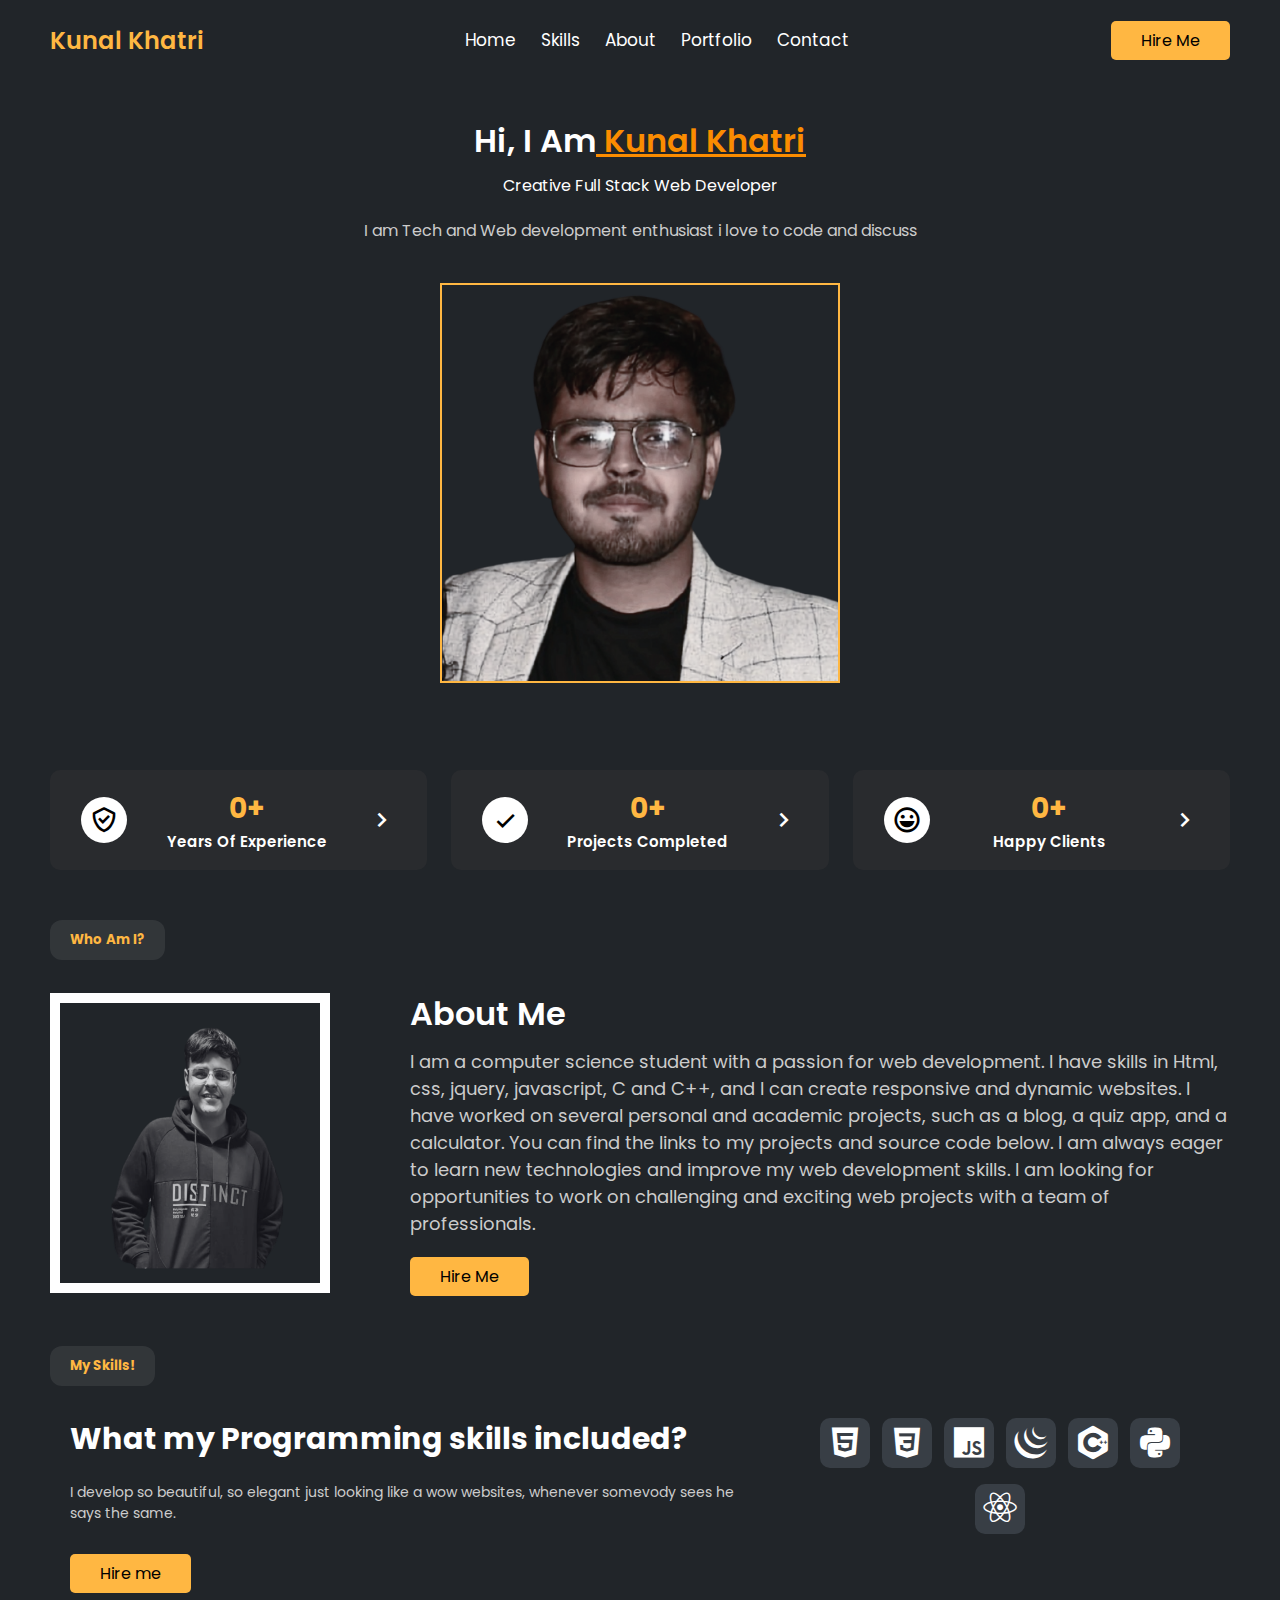
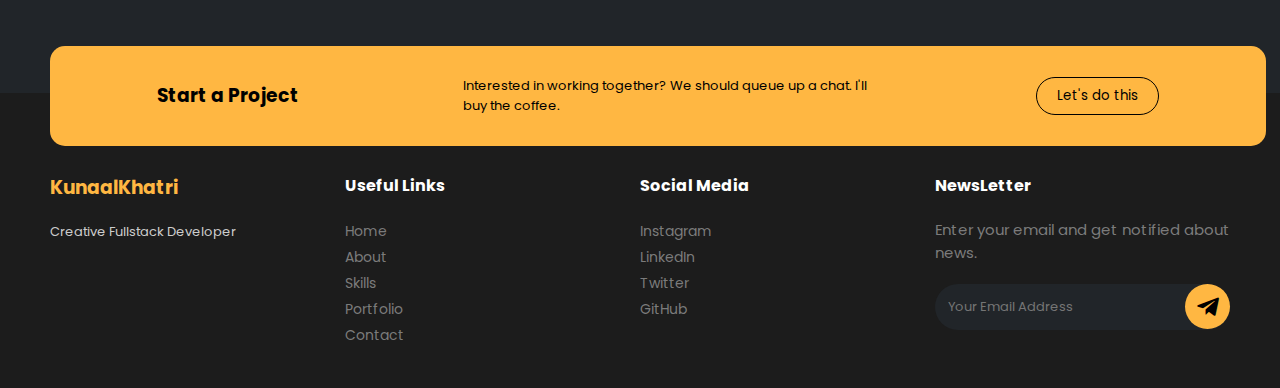
==== index.html @ 3663a2e1 "Add files via upload" ====
<!DOCTYPE html>
<html lang="en">
    <head>
        <meta charset="UTF-8">
        <meta name="viewport" content="width=device-width, initial-scale=1.0">
        <link href='https://unpkg.com/boxicons@2.1.4/css/boxicons.min.css' rel='stylesheet'>
        <title>Portfolio</title>

        <style>
            @import url('https://fonts.googleapis.com/css2?family=Poppins:wght@300;400;500;600;700&display=swap');
*{
    margin: 0;
    padding: 0;
    box-sizing: border-box;
    font-family: 'Poppins',sans-serif;
}
body{
    height: 100vh;
    background: #212529;
}
.navigationbar{
    display: flex;
    align-items: center;
    justify-content: space-between;
    height: 80px;
    padding: 0 50px;
}
.navigationbar h2{
    color: #ffb742;
    font-weight: 600;
}
.navigationbar ul{
    display: flex;    
}
.navigationbar ul li{
    list-style: none;
}
.navigationbar ul li a{
    text-decoration: none;
    color: #fff;
    font-size: 17px;
    margin-right: 25px;
    transition: color 0.3s ease;
}
.navigationbar ul li:hover a{
    color: #ffb742;

}
.navigationbar ul li:last-child a{
    margin: 0;
}
.hire{
    background: #ffb742;
    padding: 7px 30px;
    border: none;
    font-size: 16px;
    cursor: pointer;
    border-radius: 5px;
    transition: background-color 0.3s ease;
}
.hire:hover{
    background: #fb8c00;
}
.main{
    height: 640px;
    display: flex;
    flex-direction: column;
    align-items: center;
    justify-content: center;
}

.main h4{
    font-size: 32px;
    color: #fff;
    font-weight: 600;
}
.main h4 span{
    color: #fb8c00;
    text-decoration: underline;
}
.main p.title{
    font-size: 16px;
    color: #fff;
    margin-top: 8px;
}
.main p.subtitle{
    font-size: 16px;
    color: #ccc;
    margin-top: 20px;
}
.main img{
    width: 400px;
    height: 400px;
    margin-top: 40px;
    border: solid 2px #ffb742;
}

.main img:hover{
    background-color: #fb8c00;
}
.gurantee{
    margin-top: 50px;
    padding: 0 50px;
    display: flex;
    flex-wrap: nowrap;
    gap: 24px;
}
.gurantee .item{
    background-color: #292b2e;
    display: flex;
    justify-content: space-between;
    align-items: center;
    height: 100px;
    width: 100%;
    border-radius: 10px;
    padding: 0 30px;
    border: 1px solid transparent;
    cursor: pointer;
    transition: all 0.3s ease;
}
.gurantee .item:hover{
    border-color: #ffb742;
}
.gurantee .item .icon{
    width: 46px;
    height: 46px;
    background: #fff;
    border-radius: 50%;
    display: flex;
    align-items: center;
    justify-content: center;
    transition: background-color 0.3s ease;
}
.gurantee .item:hover .icon{
    background-color: #ffb742;
}

.gurantee .item .icon i{
    font-size: 30px;
}

.gurantee .item .info{
    display: flex;
    flex-direction: column;
    align-items: center;

}

.gurantee .item .info h3{
    color: #ffb742;
    font-size: 28px;
}

.gurantee .item .info p{
    color: #fff;
    font-size: 15px;
    font-weight: 600;
}

.gurantee .item > i{
    color: #fff;
    font-size: 30px;
    transition: color 0.3s ease;
}

.gurantee .item:hover > i{
    color:#ffb742;
}

.seprator{
    margin: 50px 50px 30px;
    padding: 10px 20px;
    background: rgba(255,255,255,0.08);
    display: inline-block;
    color: #ffb742;
    border-radius: 12px;
}

.about{
    display: flex;
    justify-content: space-between;
    align-items: center;
    padding: 0 50px;
    gap: 80px;
}

.about img{
    width: 280px;
    height: 300px;
    border: solid 10px white;
}

.about img:hover{
    background: #ffb742;
}

.about .info h3{
    color: #fff;
    font-size: 32px;
    font-weight: 600;
    margin-bottom: 10px;
}

.about .info p{
    color: #ccc;
    font-size: 18px;
    font-weight: 400;
    margin-bottom: 15px;
}

.about .info button{
    margin-top: 5px;

}

.skills{
    display: flex;
    justify-content: space-around;
    padding: 0 50px;
}

.skills .left{
    width: 680px;
}

.skills .left .info h3{
    color: #fff;
    font-size: 30px;
    margin-bottom: 20px;
}

.skills .left .info p{
    color: #ccc;
    font-size: 14px;
}

.skills .left button{
    margin-top: 30px;
}

.skills .right{
    width: 420px;
    height: 120px;
    display: flex;
    align-items: center;
    justify-content: center;
    flex-wrap: wrap;
    gap: 12px;
}

.skills .right .item{
    display: flex;
    align-items: center;
    justify-content: center;
    background: #383e45;
    width: 50px;
    height: 50px;
    border-radius: 10px;
}

.skills .right .item i{
    font-size: 40px;
    color: #fff;
}

footer{
    position: relative;
    background: #1c1c1c;
    padding: 80px 50px 40px;
    margin-top: 100px;
}

footer .start{
    display: flex;
    align-items: center;
    justify-content: space-around;
    position: absolute;
    background-color: #ffb742;
    padding: 30px 25px;
    border-radius: 15px;
    width: 95%;
    top: -16%;
    left: 15% -16%;
}

footer .start p{
    font-size: 13px;
    width: 35%;
}

footer .start button{
    background: transparent;
    border: 1px solid #000;
    cursor: pointer;
    padding: 8px 20px;
    border-radius: 100px;
    transition: all 0.3s ease;
}

footer .start button:hover{
    background-color: #fff;
    border-color: #fff;
}

footer .cols{
    display: flex;
    align-items: start;
}

footer .cols .about-col{
    flex: 3;
}

footer .cols .about-col h3{
    color: #ffb742;
    margin-bottom: 20px;
}

footer .cols .about-col p{
    color: #ccc;
    font-size: 13px;
}

footer .cols .links-col{
    flex: 3;
}

footer .cols .links-col h4, footer .cols .news-col h4{
    color: #fff;
    margin-bottom: 20px;
}

footer .cols .links-col a{
    display: block;
    text-decoration: none;
    color: #7b7b7b;
    font-size: 14px;
    line-height: 26px;
    transition: color 0.3s ease;
}

footer .cols .links-col a:hover{
    color: #ffb742;
}

footer .cols .news-col{
    flex: 3;
}

footer .cols .news-col p{
    color: #7b7b7b;
    font-size: 15px;
}

footer .cols .news-col form{
    width: 100%;
    margin-top: 20px;
    position: relative;
}

footer .cols .news-col form input{
    width: 100%;
    background: #212529;
    border: none;
    padding: 13px;
    border-radius: 100px;
    font-weight: 400;
    font-size: 13px;
}

footer .cols .news-col form button{
    display: flex;
    align-items: center;
    justify-content: center;
    width: 45px;
    height: 45px;
    background: #ffb742;
    border: none;
    border-radius: 50%;
    position: absolute;
    top: 0;
    right: 0;
    cursor: pointer;
    transition: background-color 0.3s ease;
}

footer  .cols .news-col form button:hover{
    background-color: #fb8c00;
}

footer  .cols .news-col form button i{
    font-size: 26px;
}


        </style>
    </head>
    <body>
        <div class="navigationbar">
            <h2>Kunal Khatri</h2>
            <ul>
                <li><a href="#">Home</a></li>
                <li><a href="#">Skills</a></li>
                <li><a href="#">About</a></li>
                <li><a href="#">Portfolio</a></li>
                <li><a href="#">Contact</a></li>
            </ul>
            <button class="hire">Hire Me</button>
        </div>

        <div class="main">
            <h4>Hi, I Am<span> Kunal Khatri</span></h4>
            <p class="title">Creative Full Stack Web Developer</p>
            <p class="subtitle">I am Tech and Web development enthusiast
                i love to code and discuss
            </p>
            <img src="kunk.png"> 
        </div>
        <div class="gurantee">
            <div class="item">
                <div class="icon">
                    <i class='bx bx-check-shield'></i>
                </div>
                <div class="info">
                    <h3>0+</h3>
                    <p>Years Of Experience</p>
                </div>
                <i class='bx bx-chevron-right'></i>
            </div>
            <div class="item">
                <div class="icon">
                    <i class='bx bx-check' ></i>
                </div>
                <div class="info">
                    <h3>0+</h3>
                    <p>Projects Completed</p>
                </div>
                <i class='bx bx-chevron-right'></i>
             </div>
            <div class="item">
                 <div class="icon">
                    <i class='bx bx-happy-alt' ></i>
            </div>
            <div class="info">
                <h3>0+</h3>
                <p>Happy Clients</p>
            </div>
            <i class='bx bx-chevron-right'></i>
            </div>
        </div>

        <h5 class="seprator">Who Am I?</h5>
        <div class="about">
            <img src="kunlogo.png" alt="Profile">
            <div class="info">
                <h3>About Me</h3>
                <p>
                    I am a computer science student with a passion for web development. I have skills in Html, css, jquery, javascript, C and C++, and I can create responsive and dynamic websites. I have worked on several personal and academic projects, such as a blog, a quiz app, and a calculator. You can find the links to my projects and source code below. I am always eager to learn new technologies and improve my web development skills. I am looking for opportunities to work on challenging and exciting web projects with a team of professionals.

                </p>
                <button class="hire">Hire Me</button>
            </div>
        </div>

        <h5 class="seprator">My Skills!</h5>
        <div class="skills">
            <div class="left">
                <div class="info">
                    <h3>What my Programming skills included?</h3>
                    <p>
                        I develop so beautiful, so elegant just looking like a wow websites, 
                        whenever somevody sees he says the same.
                    </p>
                </div>
                <button class="hire">Hire me</button>
            </div>

            <div class="right">
                <div class="item">
                    <i class='bx bxl-html5' ></i>
                </div>
                <div class="item">
                    <i class='bx bxl-css3' ></i>
                </div>
                <div class="item">
                    <i class='bx bxl-javascript' ></i>
                </div>
                <div class="item">
                    <i class='bx bxl-jquery' ></i>
                </div>
                <div class="item">
                    <i class='bx bxl-c-plus-plus' ></i>
                </div>
                <div class="item">
                    <i class='bx bxl-python' ></i>
                </div>
                <div class="item">
                    <i class='bx bxl-react'></i>
                </div>

            </div>
        </div>

        <footer>
            <div class="start">
                <h3>Start a Project</h3>
                <p>
                    Interested in working together? We should queue up a 
                    chat. I'll buy the coffee.
                </p>
                <button>Let's do this</button>
            </div>

            <div class="cols">
                <div class="about-col">
                    <h3>KunaalKhatri</h3>
                    <p>Creative Fullstack Developer</p>
                </div>

                <div class="links-col">
                    <h4>Useful Links</h4>
                    <a href="#">Home</a>
                    <a href="#">About</a>
                    <a href="#">Skills</a>
                    <a href="#">Portfolio</a>
                    <a href="#">Contact</a>
                </div>
                
                <div class="links-col">
                    <h4>Social Media</h4>
                    <a href="https://www.instagram.com/kunaalkhatri/">Instagram</a>
                    <a href="https://www.linkedin.com/in/kunal-khatri-96b019216/">LinkedIn</a>
                    <a href="https://twitter.com/kunal190519">Twitter</a>
                    <a href="https://github.com/Jaxonite">GitHub</a>
                </div>

                <div class="news-col">
                    <h4>NewsLetter</h4>
                    <p>Enter your email and get notified about news.</p>
                    <form>
                        <input type="email" placeholder="Your Email Address">
                        <button><i class='bx bxl-telegram' ></i></button>
                    </form>
                </div>

            </div>
        
        </footer>

    </body>
</html>
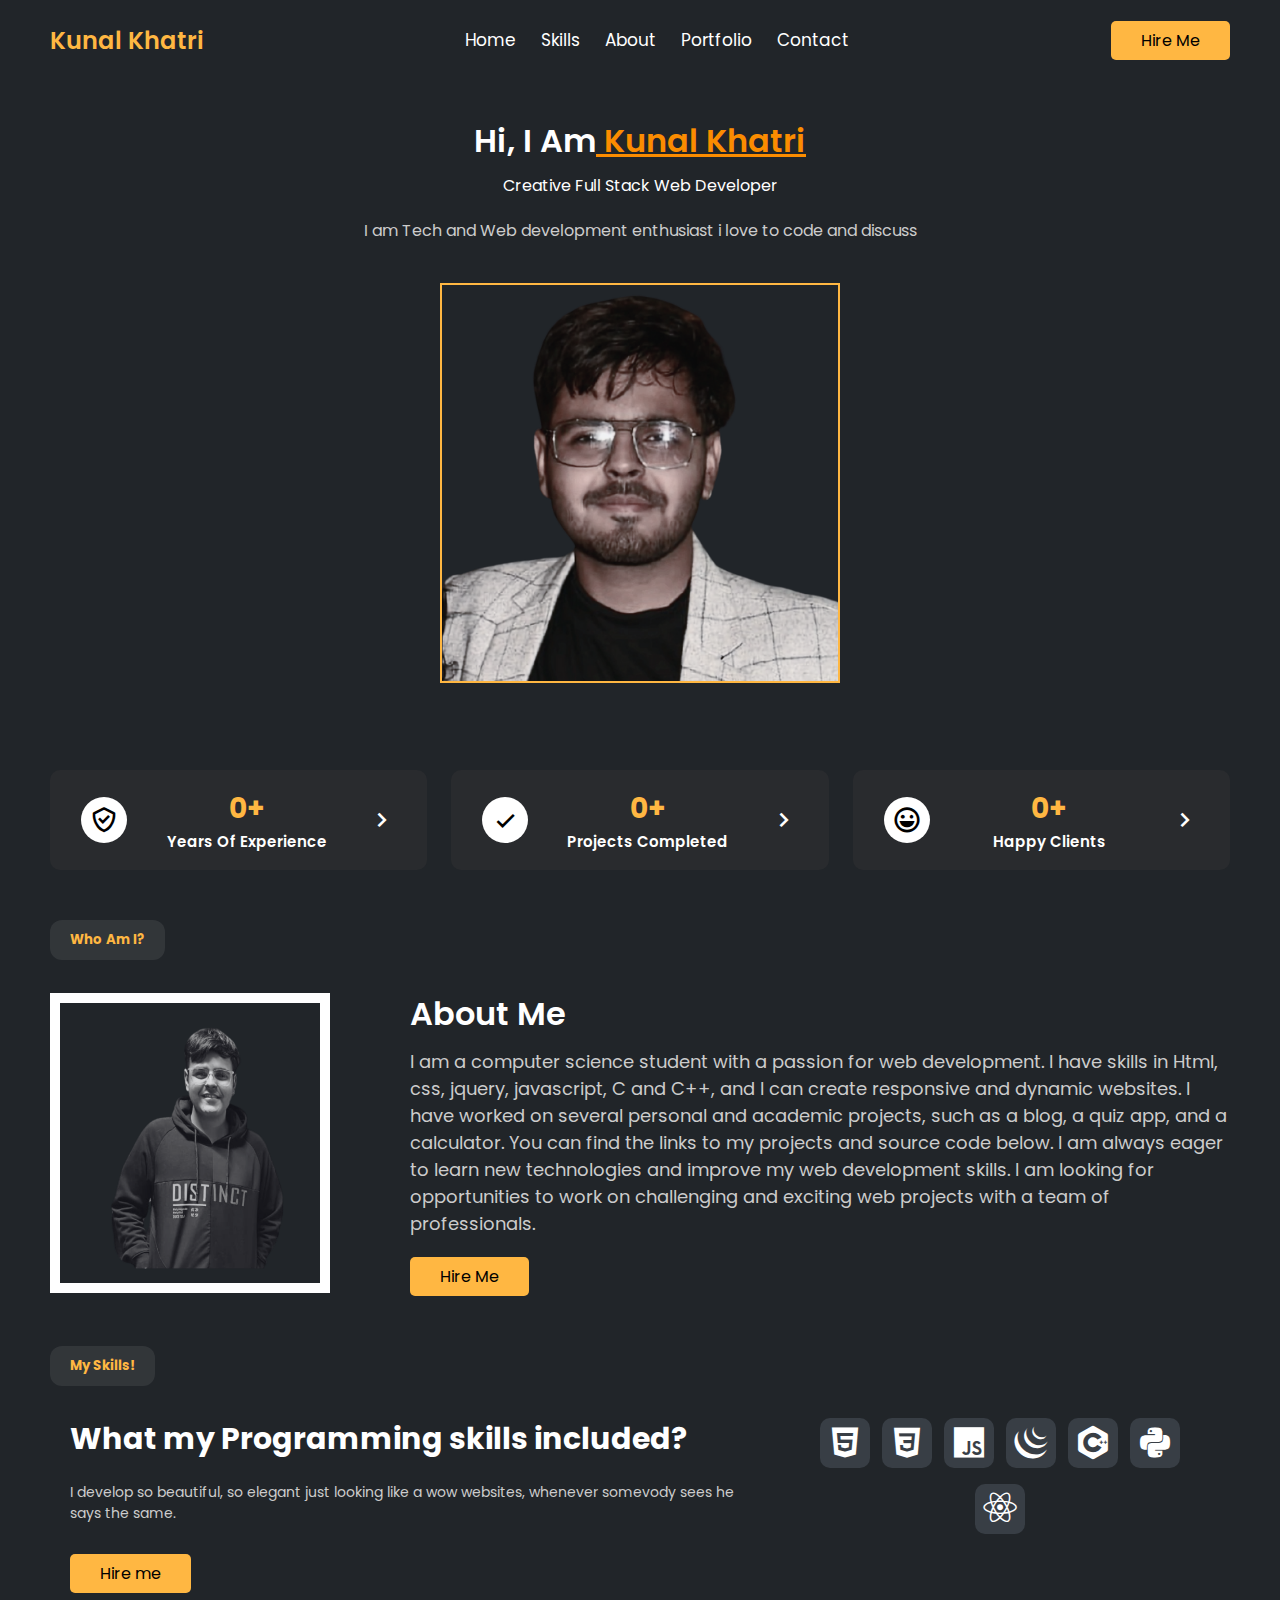
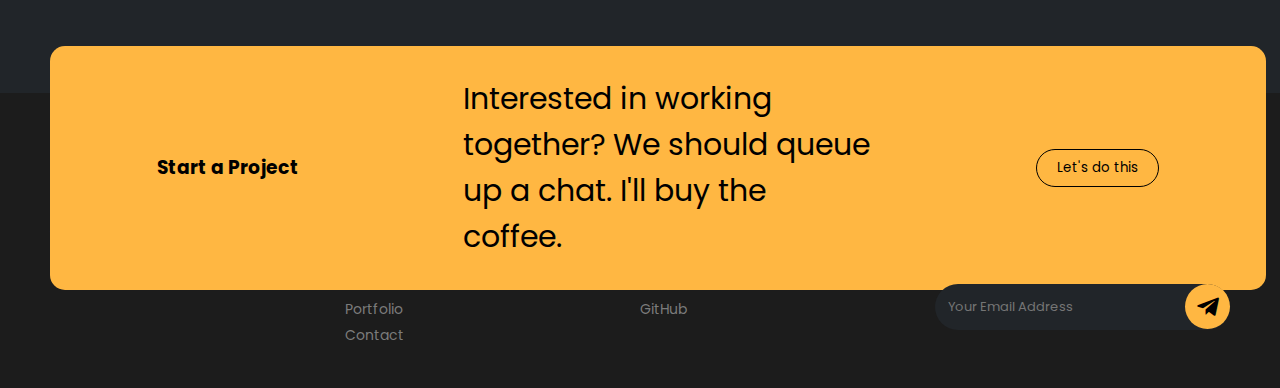
==== commit 3a79acdf: "Update index.html" ====
--- a/index.html
+++ b/index.html
@@ -284,7 +284,7 @@
 }
 
 footer .start p{
-    font-size: 13px;
+    font-size: 30px;
     width: 35%;
 }
 
@@ -548,4 +548,4 @@
         </footer>
 
     </body>
-</html>+</html>
